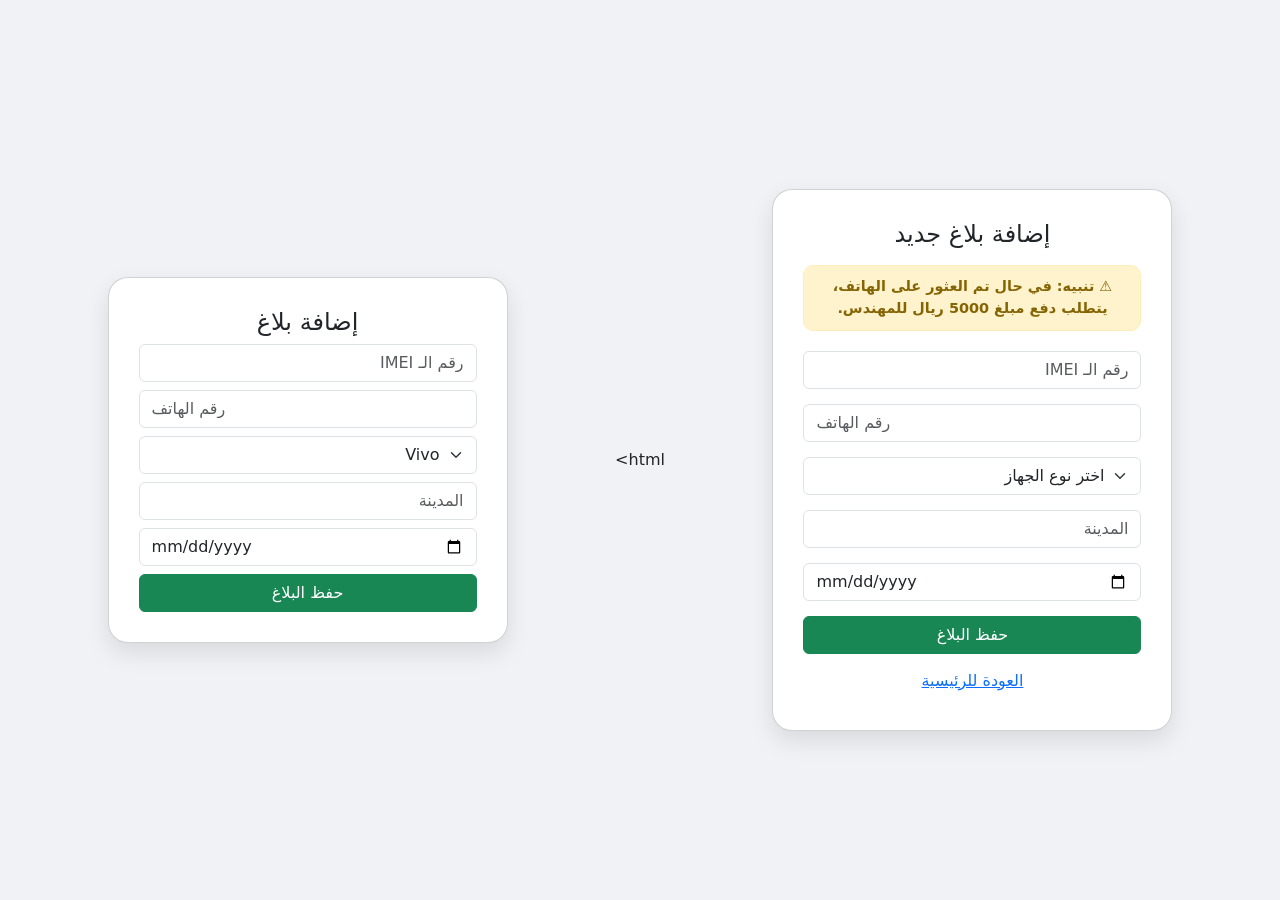
==== templates/add.html @ 7bc70bb2 "Update add.html" ====
<!DOCTYPE html>
<html lang="ar" dir="rtl">
<head>
    <meta charset="UTF-8">
    <meta name="viewport" content="width=device-width, initial-scale=1.0">
    <link href="https://cdn.jsdelivr.net/npm/bootstrap@5.3.0/dist/css/bootstrap.min.css" rel="stylesheet">
    <style>
        body { background-color: #f0f2f5; padding-top: 20px; }
        .card { background: white; padding: 25px; border-radius: 15px; box-shadow: 0 4px 15px rgba(0,0,0,0.1); margin: 0 auto; max-width: 400px; }
        .alert-custom { background-color: #fff3cd; color: #856404; border: 1px solid #ffeeba; border-radius: 10px; padding: 10px; margin-bottom: 20px; font-weight: bold; font-size: 0.9rem; text-align: center; }
        .form-control, .form-select { margin-bottom: 15px; }
    </style>
</head>
<body>
    <div class="card">
        <h4 class="text-center mb-3">إضافة بلاغ جديد</h4>
        
        <div class="alert-custom">
            ⚠️ تنبيه: في حال تم العثور على الهاتف، يتطلب دفع مبلغ 5000 ريال للمهندس.
        </div>

        <form action="/add" method="POST">
            <input type="text" name="imei" class="form-control" placeholder="رقم الـ IMEI" required>
            <input type="tel" name="phone" class="form-control" placeholder="رقم الهاتف" required>
            <select name="brand" class="form-select">
                <option value="" disabled selected>اختر نوع الجهاز</option>
                <option value="Vivo">Vivo</option>
                <option value="Samsung">Samsung</option>
                 <option value="Huawei">Huawei</option>
                  <option value="Redmi">Redmi</option>
                  <option value="ايفون">ايفون</option>
                 <option value="تراك فون">تراك فون</option>
                  <option value="LT">LT</option>
            </select>
            <input type="text" name="city" class="form-control" placeholder="المدينة" required>
            <input type="date" name="date" class="form-control" required>
            <button type="submit" class="btn btn-success w-100">حفظ البلاغ</button>
            <a href="/" class="btn btn-link w-100 mt-2">العودة للرئيسية</a>
        </form>
    </div>
</body>
</html>html>
<html lang="ar" dir="rtl">
<head>
    <meta charset="UTF-8">
    <link href="https://cdn.jsdelivr.net/npm/bootstrap@5.3.0/dist/css/bootstrap.min.css" rel="stylesheet">
    <style>
        body { background: #f0f2f5; display: flex; align-items: center; justify-content: center; min-height: 100vh; }
        .card { background: white; padding: 30px; border-radius: 20px; box-shadow: 0 10px 25px rgba(0,0,0,0.1); width: 95%; max-width: 400px; }
    </style>
</head>
<body>
    <div class="card">
        <h4 class="text-center">إضافة بلاغ</h4>
        <form action="/add" method="POST">
            <input type="text" name="imei" class="form-control mb-2" placeholder="رقم الـ IMEI" required>
            <input type="tel" name="phone" class="form-control mb-2" placeholder="رقم الهاتف" required>
            <select name="brand" class="form-select mb-2"><option>Vivo</option><option>Samsung</option><option>LT</option></select>
            <input type="text" name="city" class="form-control mb-2" placeholder="المدينة" required>
            <input type="date" name="date" class="form-control mb-2" required>
            <button class="btn btn-success w-100">حفظ البلاغ</button>
        </form>
    </div>
</body>
</html>
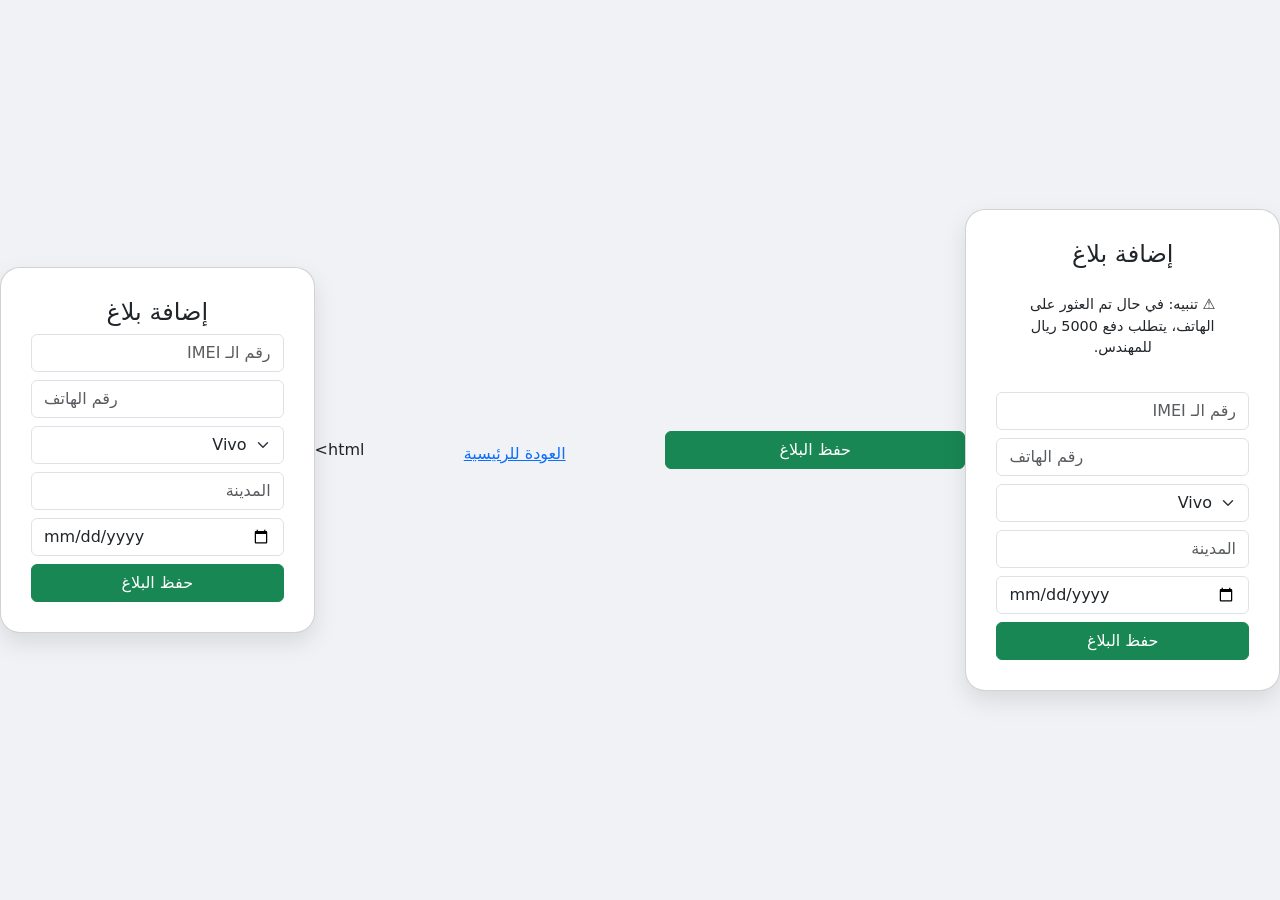
==== commit 2aa25c26: "Update add.html" ====
--- a/templates/add.html
+++ b/templates/add.html
@@ -2,38 +2,32 @@
 <html lang="ar" dir="rtl">
 <head>
     <meta charset="UTF-8">
-    <meta name="viewport" content="width=device-width, initial-scale=1.0">
     <link href="https://cdn.jsdelivr.net/npm/bootstrap@5.3.0/dist/css/bootstrap.min.css" rel="stylesheet">
     <style>
-        body { background-color: #f0f2f5; padding-top: 20px; }
-        .card { background: white; padding: 25px; border-radius: 15px; box-shadow: 0 4px 15px rgba(0,0,0,0.1); margin: 0 auto; max-width: 400px; }
-        .alert-custom { background-color: #fff3cd; color: #856404; border: 1px solid #ffeeba; border-radius: 10px; padding: 10px; margin-bottom: 20px; font-weight: bold; font-size: 0.9rem; text-align: center; }
-        .form-control, .form-select { margin-bottom: 15px; }
+        body { background: #f0f2f5; display: flex; align-items: center; justify-content: center; min-height: 100vh; }
+        .card { background: white; padding: 30px; border-radius: 20px; box-shadow: 0 10px 25px rgba(0,0,0,0.1); width: 95%; max-width: 400px; }
+        .alert { background: #fff3cd; color: #856404; padding: 10px; border-radius: 10px; margin-bottom: 15px; font-size: 0.9rem; text-align: center; border: 1px solid #ffeeba; }
     </style>
 </head>
 <body>
     <div class="card">
-        <h4 class="text-center mb-3">إضافة بلاغ جديد</h4>
+        <h4 class="text-center">إضافة بلاغ</h4>
         
-        <div class="alert-custom">
-            ⚠️ تنبيه: في حال تم العثور على الهاتف، يتطلب دفع مبلغ 5000 ريال للمهندس.
+        <div class="alert">
+            ⚠️ تنبيه: في حال تم العثور على الهاتف، يتطلب دفع 5000 ريال للمهندس.
         </div>
 
         <form action="/add" method="POST">
-            <input type="text" name="imei" class="form-control" placeholder="رقم الـ IMEI" required>
-            <input type="tel" name="phone" class="form-control" placeholder="رقم الهاتف" required>
-            <select name="brand" class="form-select">
-                <option value="" disabled selected>اختر نوع الجهاز</option>
-                <option value="Vivo">Vivo</option>
-                <option value="Samsung">Samsung</option>
-                 <option value="Huawei">Huawei</option>
-                  <option value="Redmi">Redmi</option>
-                  <option value="ايفون">ايفون</option>
-                 <option value="تراك فون">تراك فون</option>
-                  <option value="LT">LT</option>
-            </select>
-            <input type="text" name="city" class="form-control" placeholder="المدينة" required>
-            <input type="date" name="date" class="form-control" required>
+            <input type="text" name="imei" class="form-control mb-2" placeholder="رقم الـ IMEI" required>
+            <input type="tel" name="phone" class="form-control mb-2" placeholder="رقم الهاتف" required>
+            <select name="brand" class="form-select mb-2"><option>Vivo</option><option>Samsung</option><option>LT</option></select>
+            <input type="text" name="city" class="form-control mb-2" placeholder="المدينة" required>
+            <input type="date" name="date" class="form-control mb-2" required>
+            <button class="btn btn-success w-100">حفظ البلاغ</button>
+        </form>
+    </div>
+</body>
+</html>
             <button type="submit" class="btn btn-success w-100">حفظ البلاغ</button>
             <a href="/" class="btn btn-link w-100 mt-2">العودة للرئيسية</a>
         </form>
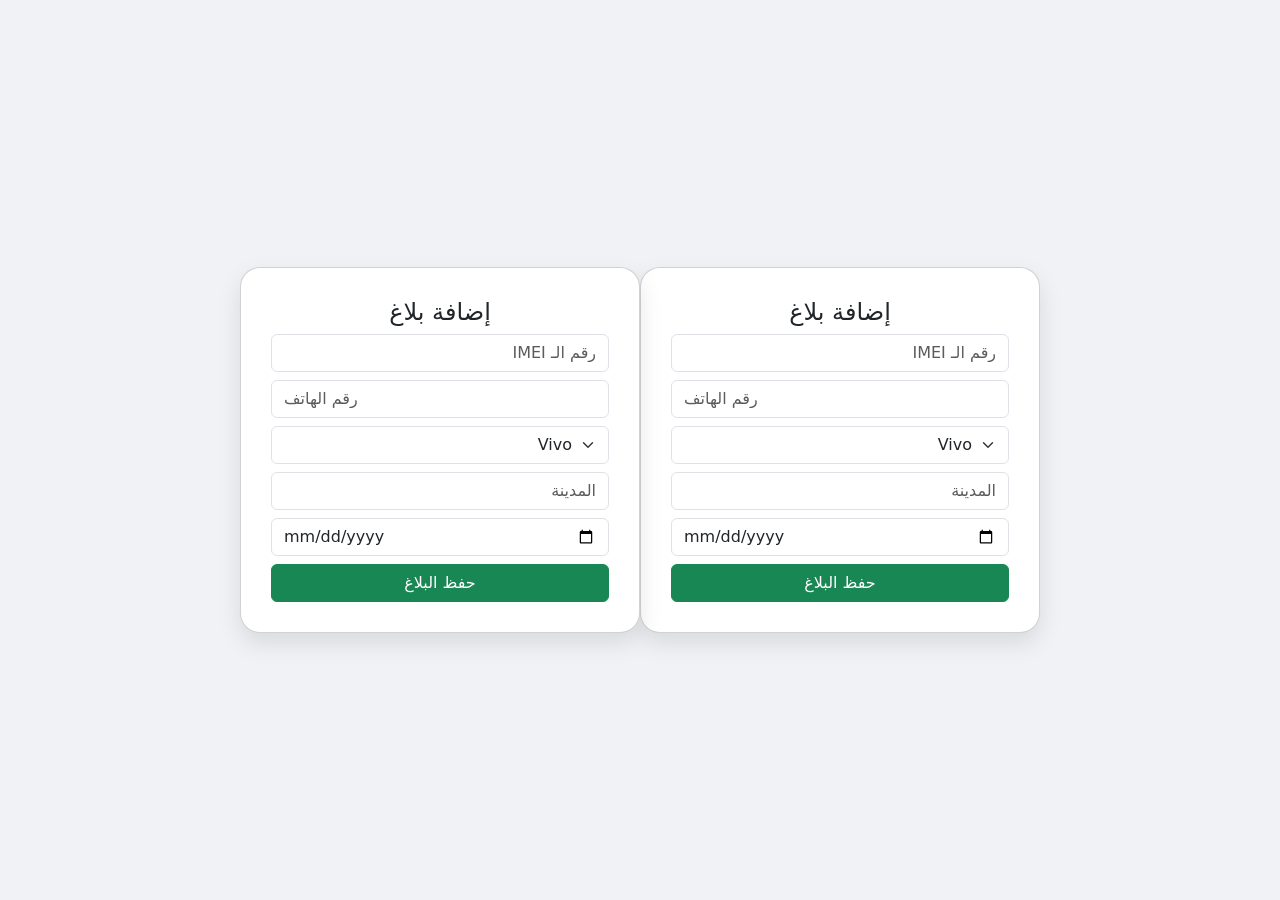
==== commit 31dabe1d: "Update add.html" ====
--- a/templates/add.html
+++ b/templates/add.html
@@ -1,39 +1,4 @@
 <!DOCTYPE html>
-<html lang="ar" dir="rtl">
-<head>
-    <meta charset="UTF-8">
-    <link href="https://cdn.jsdelivr.net/npm/bootstrap@5.3.0/dist/css/bootstrap.min.css" rel="stylesheet">
-    <style>
-        body { background: #f0f2f5; display: flex; align-items: center; justify-content: center; min-height: 100vh; }
-        .card { background: white; padding: 30px; border-radius: 20px; box-shadow: 0 10px 25px rgba(0,0,0,0.1); width: 95%; max-width: 400px; }
-        .alert { background: #fff3cd; color: #856404; padding: 10px; border-radius: 10px; margin-bottom: 15px; font-size: 0.9rem; text-align: center; border: 1px solid #ffeeba; }
-    </style>
-</head>
-<body>
-    <div class="card">
-        <h4 class="text-center">إضافة بلاغ</h4>
-        
-        <div class="alert">
-            ⚠️ تنبيه: في حال تم العثور على الهاتف، يتطلب دفع 5000 ريال للمهندس.
-        </div>
-
-        <form action="/add" method="POST">
-            <input type="text" name="imei" class="form-control mb-2" placeholder="رقم الـ IMEI" required>
-            <input type="tel" name="phone" class="form-control mb-2" placeholder="رقم الهاتف" required>
-            <select name="brand" class="form-select mb-2"><option>Vivo</option><option>Samsung</option><option>LT</option></select>
-            <input type="text" name="city" class="form-control mb-2" placeholder="المدينة" required>
-            <input type="date" name="date" class="form-control mb-2" required>
-            <button class="btn btn-success w-100">حفظ البلاغ</button>
-        </form>
-    </div>
-</body>
-</html>
-            <button type="submit" class="btn btn-success w-100">حفظ البلاغ</button>
-            <a href="/" class="btn btn-link w-100 mt-2">العودة للرئيسية</a>
-        </form>
-    </div>
-</body>
-</html>html>
 <html lang="ar" dir="rtl">
 <head>
     <meta charset="UTF-8">
@@ -56,4 +21,26 @@
         </form>
     </div>
 </body>
+</html><html lang="ar" dir="rtl">
+<head>
+    <meta charset="UTF-8">
+    <link href="https://cdn.jsdelivr.net/npm/bootstrap@5.3.0/dist/css/bootstrap.min.css" rel="stylesheet">
+    <style>
+        body { background: #f0f2f5; display: flex; align-items: center; justify-content: center; min-height: 100vh; }
+        .card { background: white; padding: 30px; border-radius: 20px; box-shadow: 0 10px 25px rgba(0,0,0,0.1); width: 95%; max-width: 400px; }
+    </style>
+</head>
+<body>
+    <div class="card">
+        <h4 class="text-center">إضافة بلاغ</h4>
+        <form action="/add" method="POST">
+            <input type="text" name="imei" class="form-control mb-2" placeholder="رقم الـ IMEI" required>
+            <input type="tel" name="phone" class="form-control mb-2" placeholder="رقم الهاتف" required>
+            <select name="brand" class="form-select mb-2"><option>Vivo</option><option>Samsung</option><option>LT</option></select>
+            <input type="text" name="city" class="form-control mb-2" placeholder="المدينة" required>
+            <input type="date" name="date" class="form-control mb-2" required>
+            <button class="btn btn-success w-100">حفظ البلاغ</button>
+        </form>
+    </div>
+</body>
 </html>
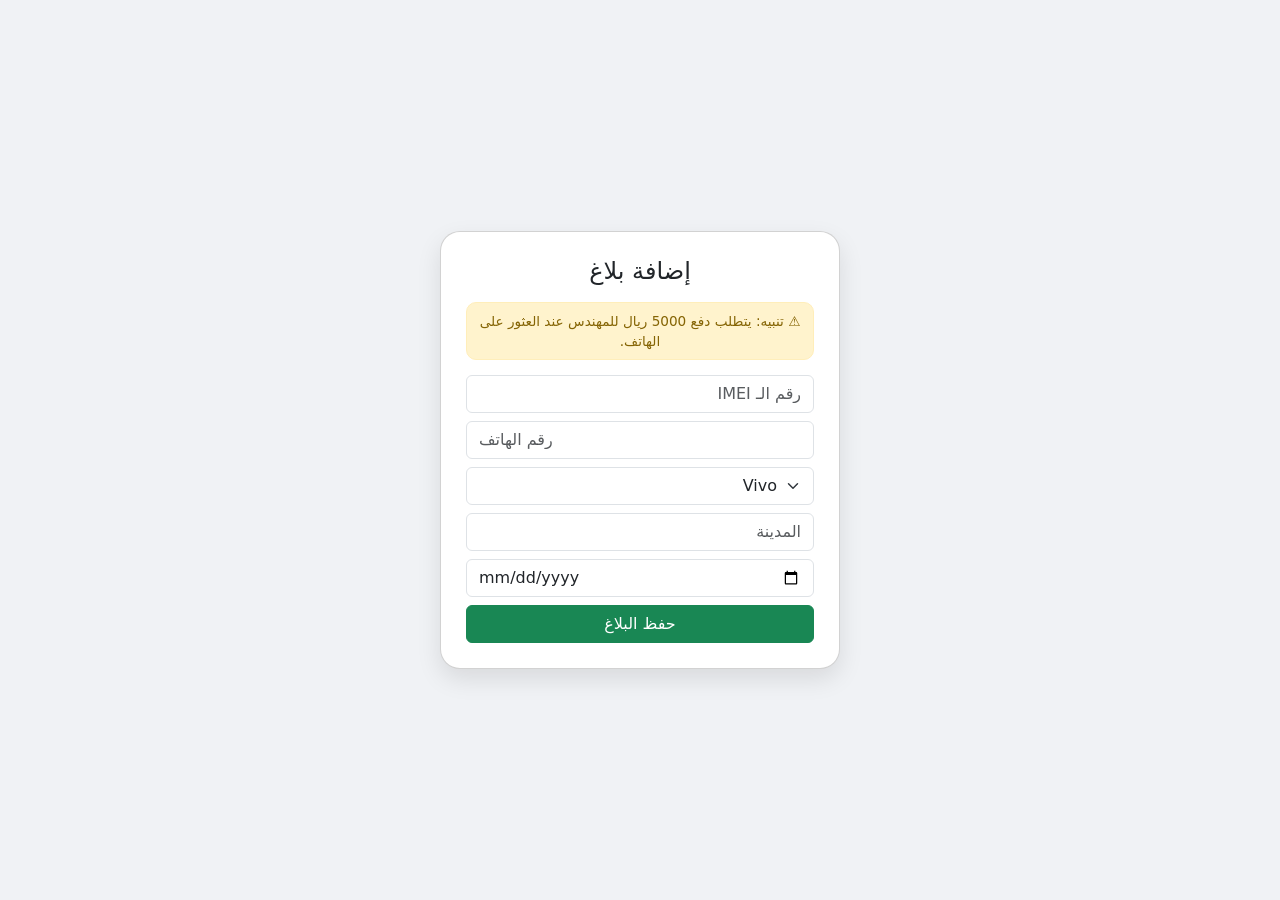
==== commit 0a30bf39: "Update add.html" ====
--- a/templates/add.html
+++ b/templates/add.html
@@ -4,39 +4,27 @@
     <meta charset="UTF-8">
     <link href="https://cdn.jsdelivr.net/npm/bootstrap@5.3.0/dist/css/bootstrap.min.css" rel="stylesheet">
     <style>
-        body { background: #f0f2f5; display: flex; align-items: center; justify-content: center; min-height: 100vh; }
-        .card { background: white; padding: 30px; border-radius: 20px; box-shadow: 0 10px 25px rgba(0,0,0,0.1); width: 95%; max-width: 400px; }
+        body { background: #f0f2f5; display: flex; align-items: center; justify-content: center; min-height: 100vh; margin: 0; }
+        .card { background: white; padding: 25px; border-radius: 20px; box-shadow: 0 10px 25px rgba(0,0,0,0.1); width: 95%; max-width: 400px; }
+        .alert-mini { background: #fff3cd; color: #856404; padding: 8px; border-radius: 10px; margin-bottom: 15px; font-size: 0.85rem; text-align: center; border: 1px solid #ffeeba; }
     </style>
 </head>
 <body>
     <div class="card">
-        <h4 class="text-center">إضافة بلاغ</h4>
+        <h4 class="text-center mb-3">إضافة بلاغ</h4>
+        
+        <div class="alert-mini">
+            ⚠️ تنبيه: يتطلب دفع 5000 ريال للمهندس عند العثور على الهاتف.
+        </div>
+
         <form action="/add" method="POST">
             <input type="text" name="imei" class="form-control mb-2" placeholder="رقم الـ IMEI" required>
             <input type="tel" name="phone" class="form-control mb-2" placeholder="رقم الهاتف" required>
-            <select name="brand" class="form-select mb-2"><option>Vivo</option><option>Samsung</option><option>LT</option></select>
-            <input type="text" name="city" class="form-control mb-2" placeholder="المدينة" required>
-            <input type="date" name="date" class="form-control mb-2" required>
-            <button class="btn btn-success w-100">حفظ البلاغ</button>
-        </form>
-    </div>
-</body>
-</html><html lang="ar" dir="rtl">
-<head>
-    <meta charset="UTF-8">
-    <link href="https://cdn.jsdelivr.net/npm/bootstrap@5.3.0/dist/css/bootstrap.min.css" rel="stylesheet">
-    <style>
-        body { background: #f0f2f5; display: flex; align-items: center; justify-content: center; min-height: 100vh; }
-        .card { background: white; padding: 30px; border-radius: 20px; box-shadow: 0 10px 25px rgba(0,0,0,0.1); width: 95%; max-width: 400px; }
-    </style>
-</head>
-<body>
-    <div class="card">
-        <h4 class="text-center">إضافة بلاغ</h4>
-        <form action="/add" method="POST">
-            <input type="text" name="imei" class="form-control mb-2" placeholder="رقم الـ IMEI" required>
-            <input type="tel" name="phone" class="form-control mb-2" placeholder="رقم الهاتف" required>
-            <select name="brand" class="form-select mb-2"><option>Vivo</option><option>Samsung</option><option>LT</option></select>
+            <select name="brand" class="form-select mb-2">
+                <option>Vivo</option>
+                <option>Samsung</option>
+                <option>LT</option>
+            </select>
             <input type="text" name="city" class="form-control mb-2" placeholder="المدينة" required>
             <input type="date" name="date" class="form-control mb-2" required>
             <button class="btn btn-success w-100">حفظ البلاغ</button>
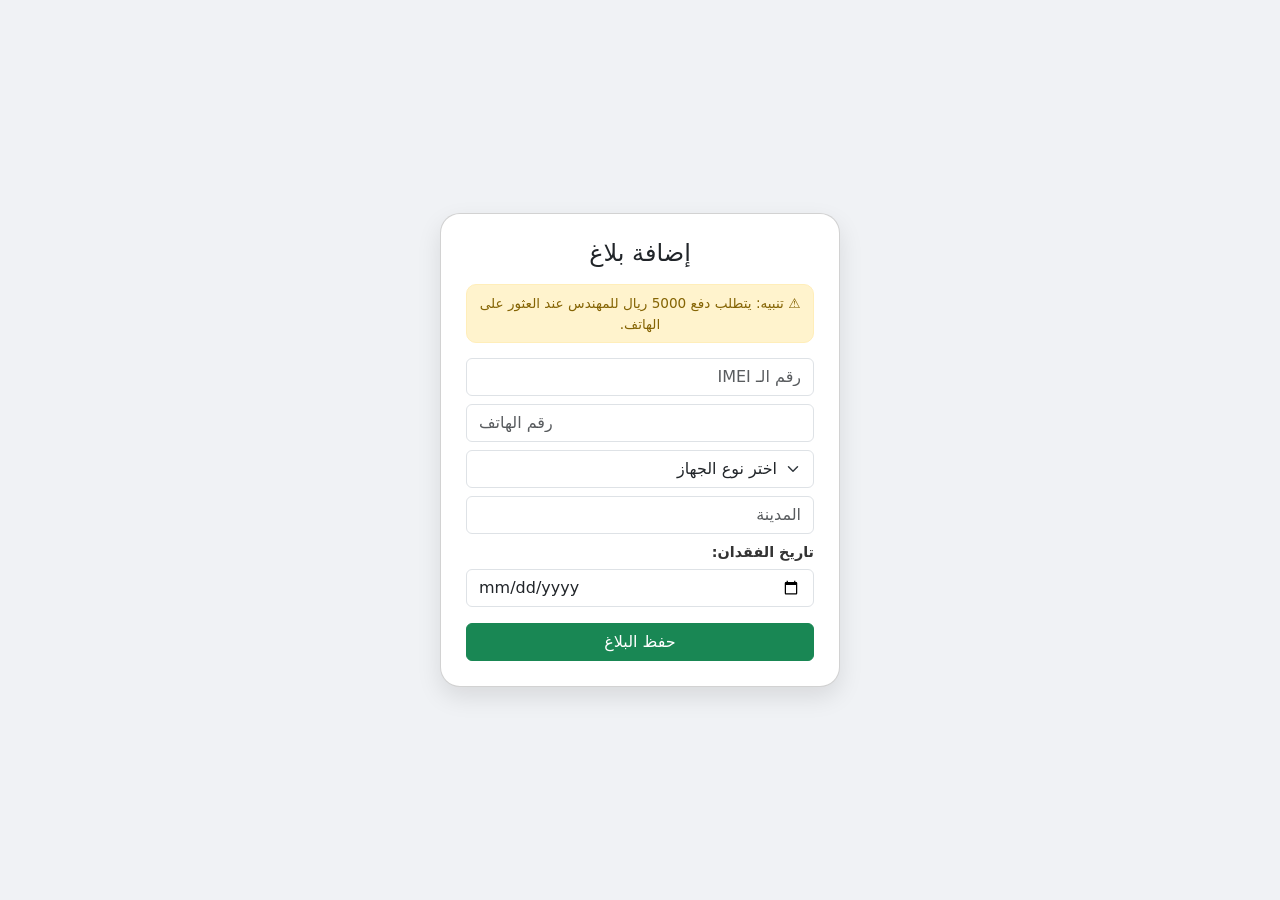
==== commit ef9e4438: "Update add.html" ====
--- a/templates/add.html
+++ b/templates/add.html
@@ -7,6 +7,7 @@
         body { background: #f0f2f5; display: flex; align-items: center; justify-content: center; min-height: 100vh; margin: 0; }
         .card { background: white; padding: 25px; border-radius: 20px; box-shadow: 0 10px 25px rgba(0,0,0,0.1); width: 95%; max-width: 400px; }
         .alert-mini { background: #fff3cd; color: #856404; padding: 8px; border-radius: 10px; margin-bottom: 15px; font-size: 0.85rem; text-align: center; border: 1px solid #ffeeba; }
+        .form-label { font-size: 0.9rem; font-weight: bold; margin-bottom: 5px; display: block; color: #333; }
     </style>
 </head>
 <body>
@@ -20,14 +21,25 @@
         <form action="/add" method="POST">
             <input type="text" name="imei" class="form-control mb-2" placeholder="رقم الـ IMEI" required>
             <input type="tel" name="phone" class="form-control mb-2" placeholder="رقم الهاتف" required>
+            
             <select name="brand" class="form-select mb-2">
-                <option>Vivo</option>
-                <option>Samsung</option>
-                <option>LT</option>
+                <option value="" disabled selected>اختر نوع الجهاز</option>
+                <option value="Vivo">Vivo</option>
+                <option value="Samsung">Samsung</option>
+                <option value="LT">LT</option>
+                <option value="Huawei">Huawei</option>
+                <option value="iPhone">iPhone</option>
+                <option value="TrackPhone">TrackPhone</option>
+                <option value="Redmi">Redmi</option>
+                <option value="أجهزة أخرى">أجهزة أخرى</option>
             </select>
+            
             <input type="text" name="city" class="form-control mb-2" placeholder="المدينة" required>
+            
+            <label class="form-label">تاريخ الفقدان:</label>
             <input type="date" name="date" class="form-control mb-2" required>
-            <button class="btn btn-success w-100">حفظ البلاغ</button>
+            
+            <button class="btn btn-success w-100 mt-2">حفظ البلاغ</button>
         </form>
     </div>
 </body>
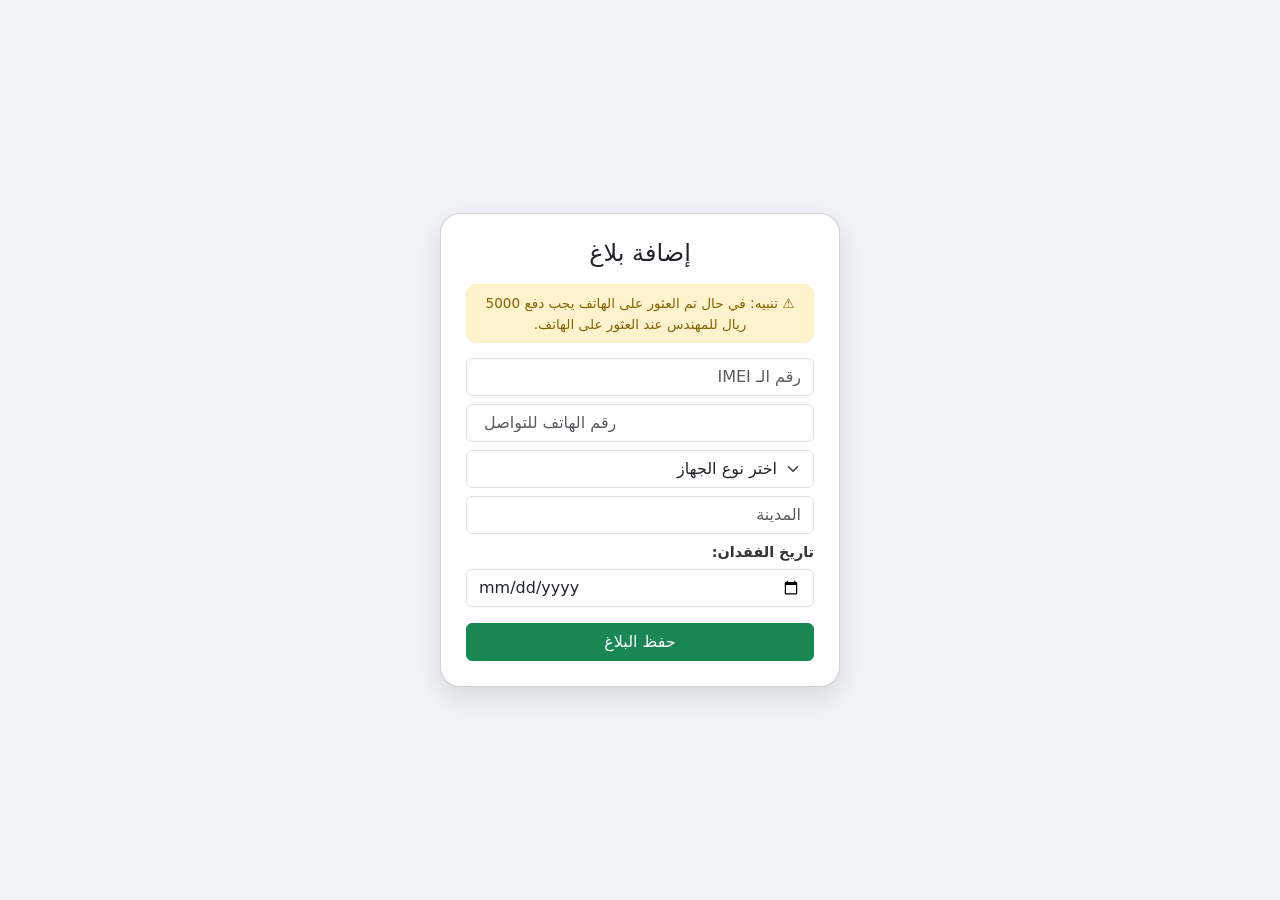
==== commit e06ef18a: "Update add.html" ====
--- a/templates/add.html
+++ b/templates/add.html
@@ -15,12 +15,12 @@
         <h4 class="text-center mb-3">إضافة بلاغ</h4>
         
         <div class="alert-mini">
-            ⚠️ تنبيه: يتطلب دفع 5000 ريال للمهندس عند العثور على الهاتف.
+            ⚠️ تنبيه: في حال تم العثور على الهاتف يجب  دفع 5000 ريال للمهندس عند العثور على الهاتف.
         </div>
 
         <form action="/add" method="POST">
             <input type="text" name="imei" class="form-control mb-2" placeholder="رقم الـ IMEI" required>
-            <input type="tel" name="phone" class="form-control mb-2" placeholder="رقم الهاتف" required>
+            <input type="tel" name="phone" class="form-control mb-2" placeholder=" رقم الهاتف للتواصل" required>
             
             <select name="brand" class="form-select mb-2">
                 <option value="" disabled selected>اختر نوع الجهاز</option>
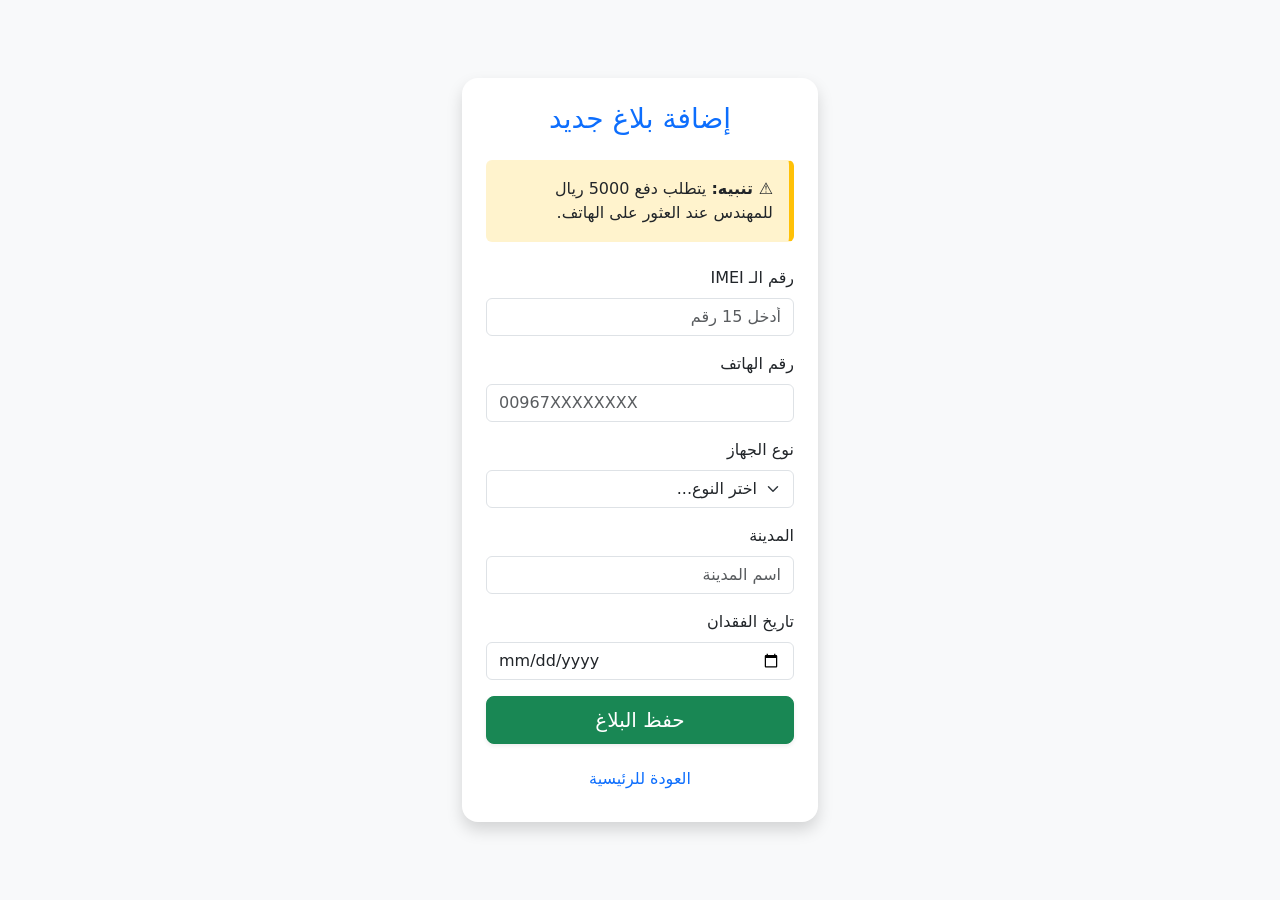
==== commit bae15680: "Update add.html" ====
--- a/templates/add.html
+++ b/templates/add.html
@@ -2,45 +2,71 @@
 <html lang="ar" dir="rtl">
 <head>
     <meta charset="UTF-8">
+    <meta name="viewport" content="width=device-width, initial-scale=1.0">
+    <title>إضافة بلاغ جديد</title>
     <link href="https://cdn.jsdelivr.net/npm/bootstrap@5.3.0/dist/css/bootstrap.min.css" rel="stylesheet">
     <style>
-        body { background: #f0f2f5; display: flex; align-items: center; justify-content: center; min-height: 100vh; margin: 0; }
-        .card { background: white; padding: 25px; border-radius: 20px; box-shadow: 0 10px 25px rgba(0,0,0,0.1); width: 95%; max-width: 400px; }
-        .alert-mini { background: #fff3cd; color: #856404; padding: 8px; border-radius: 10px; margin-bottom: 15px; font-size: 0.85rem; text-align: center; border: 1px solid #ffeeba; }
-        .form-label { font-size: 0.9rem; font-weight: bold; margin-bottom: 5px; display: block; color: #333; }
+        body { background-color: #f8f9fa; }
+        .card { border: none; border-radius: 1rem; box-shadow: 0 0.5rem 1rem rgba(0, 0, 0, 0.15); }
+        .alert-custom { background-color: #fff3cd; border-right: 5px solid #ffc107; }
+        .btn-success { background-color: #198754; transition: 0.3s; }
+        .btn-success:hover { background-color: #157347; transform: translateY(-2px); }
     </style>
 </head>
-<body>
-    <div class="card">
-        <h4 class="text-center mb-3">إضافة بلاغ</h4>
-        
-        <div class="alert-mini">
-            ⚠️ تنبيه: في حال تم العثور على الهاتف يجب  دفع 5000 ريال للمهندس عند العثور على الهاتف.
+<body class="d-flex align-items-center justify-content-center min-vh-100">
+
+    <div class="container">
+        <div class="row justify-content-center">
+            <div class="col-md-6 col-lg-4">
+                <div class="card p-4">
+                    <h3 class="text-center mb-4 text-primary">إضافة بلاغ جديد</h3>
+                    
+                    <div class="alert alert-custom mb-4" role="alert">
+                        <strong>⚠️ تنبيه:</strong> يتطلب دفع 5000 ريال للمهندس عند العثور على الهاتف.
+                    </div>
+
+                    <form action="/add" method="POST">
+                        <div class="mb-3">
+                            <label class="form-label">رقم الـ IMEI</label>
+                            <input type="text" name="imei" class="form-control" placeholder="أدخل 15 رقم" required>
+                        </div>
+                        
+                        <div class="mb-3">
+                            <label class="form-label">رقم الهاتف</label>
+                            <input type="tel" name="phone" class="form-control" placeholder="00967XXXXXXXX" required>
+                        </div>
+                        
+                        <div class="mb-3">
+                            <label class="form-label">نوع الجهاز</label>
+                            <select name="brand" class="form-select">
+                                <option value="" disabled selected>اختر النوع...</option>
+                                <option value="Vivo">Vivo</option>
+                                <option value="Samsung">Samsung</option>
+                                <option value="LT">LT</option>
+                                <option value="Huawei">Huawei</option>
+                                <option value="iPhone">iPhone</option>
+                                <option value="TrackPhone">TrackPhone</option>
+                                <option value="Redmi">Redmi</option>
+                                <option value="أخرى">أجهزة أخرى</option>
+                            </select>
+                        </div>
+                        
+                        <div class="mb-3">
+                            <label class="form-label">المدينة</label>
+                            <input type="text" name="city" class="form-control" placeholder="اسم المدينة" required>
+                        </div>
+                        
+                        <div class="mb-3">
+                            <label class="form-label">تاريخ الفقدان</label>
+                            <input type="date" name="date" class="form-control" required>
+                        </div>
+                        
+                        <button type="submit" class="btn btn-success w-100 btn-lg shadow-sm">حفظ البلاغ</button>
+                    </form>
+                    <a href="/" class="btn btn-link text-decoration-none mt-3 text-center d-block">العودة للرئيسية</a>
+                </div>
+            </div>
         </div>
-
-        <form action="/add" method="POST">
-            <input type="text" name="imei" class="form-control mb-2" placeholder="رقم الـ IMEI" required>
-            <input type="tel" name="phone" class="form-control mb-2" placeholder=" رقم الهاتف للتواصل" required>
-            
-            <select name="brand" class="form-select mb-2">
-                <option value="" disabled selected>اختر نوع الجهاز</option>
-                <option value="Vivo">Vivo</option>
-                <option value="Samsung">Samsung</option>
-                <option value="LT">LT</option>
-                <option value="Huawei">Huawei</option>
-                <option value="iPhone">iPhone</option>
-                <option value="TrackPhone">TrackPhone</option>
-                <option value="Redmi">Redmi</option>
-                <option value="أجهزة أخرى">أجهزة أخرى</option>
-            </select>
-            
-            <input type="text" name="city" class="form-control mb-2" placeholder="المدينة" required>
-            
-            <label class="form-label">تاريخ الفقدان:</label>
-            <input type="date" name="date" class="form-control mb-2" required>
-            
-            <button class="btn btn-success w-100 mt-2">حفظ البلاغ</button>
-        </form>
     </div>
 </body>
 </html>
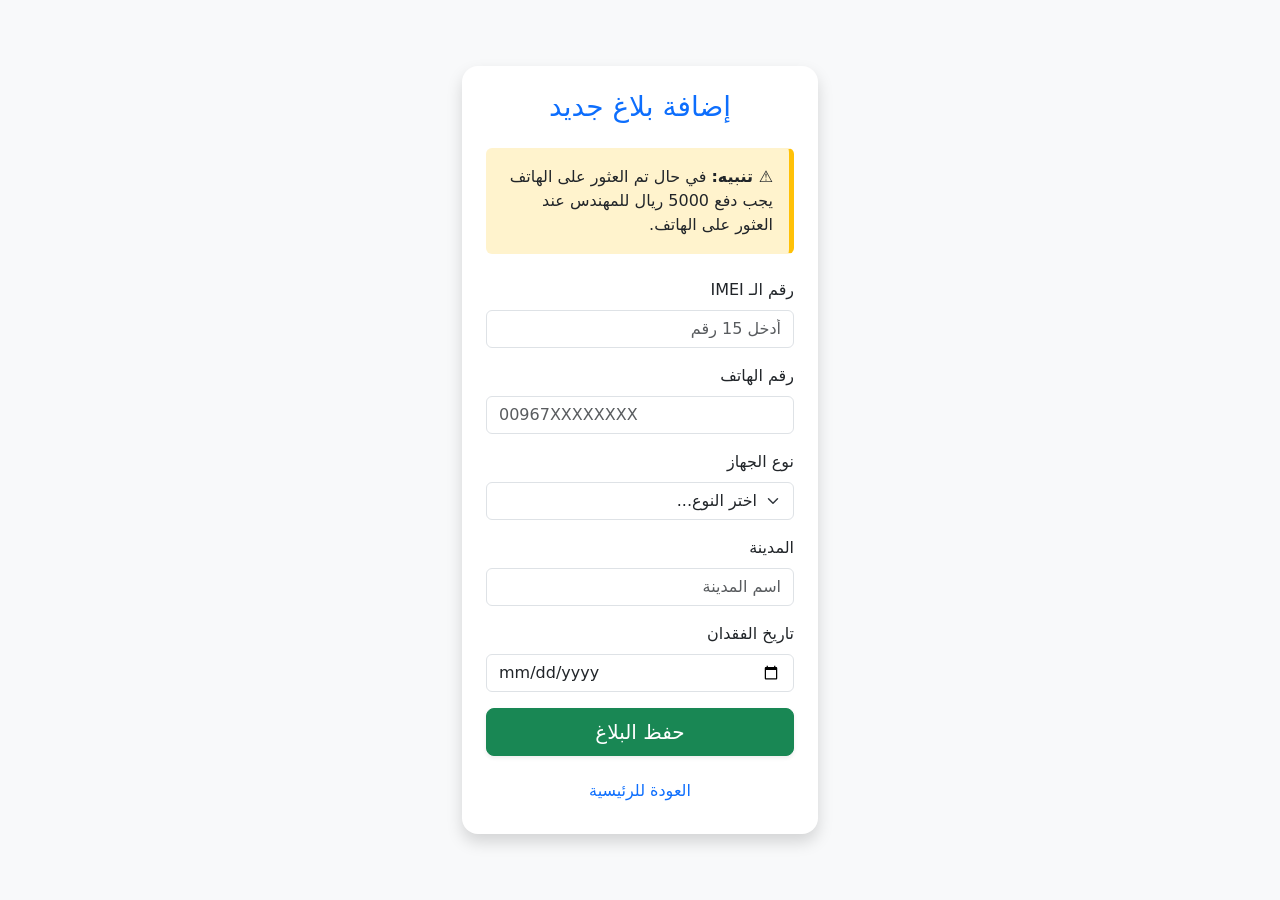
==== commit 1c6f5440: "Update add.html" ====
--- a/templates/add.html
+++ b/templates/add.html
@@ -22,7 +22,7 @@
                     <h3 class="text-center mb-4 text-primary">إضافة بلاغ جديد</h3>
                     
                     <div class="alert alert-custom mb-4" role="alert">
-                        <strong>⚠️ تنبيه:</strong> يتطلب دفع 5000 ريال للمهندس عند العثور على الهاتف.
+                        <strong>⚠️ تنبيه:</strong> في حال تم العثور على الهاتف يجب دفع 5000 ريال للمهندس عند العثور على الهاتف.
                     </div>
 
                     <form action="/add" method="POST">
